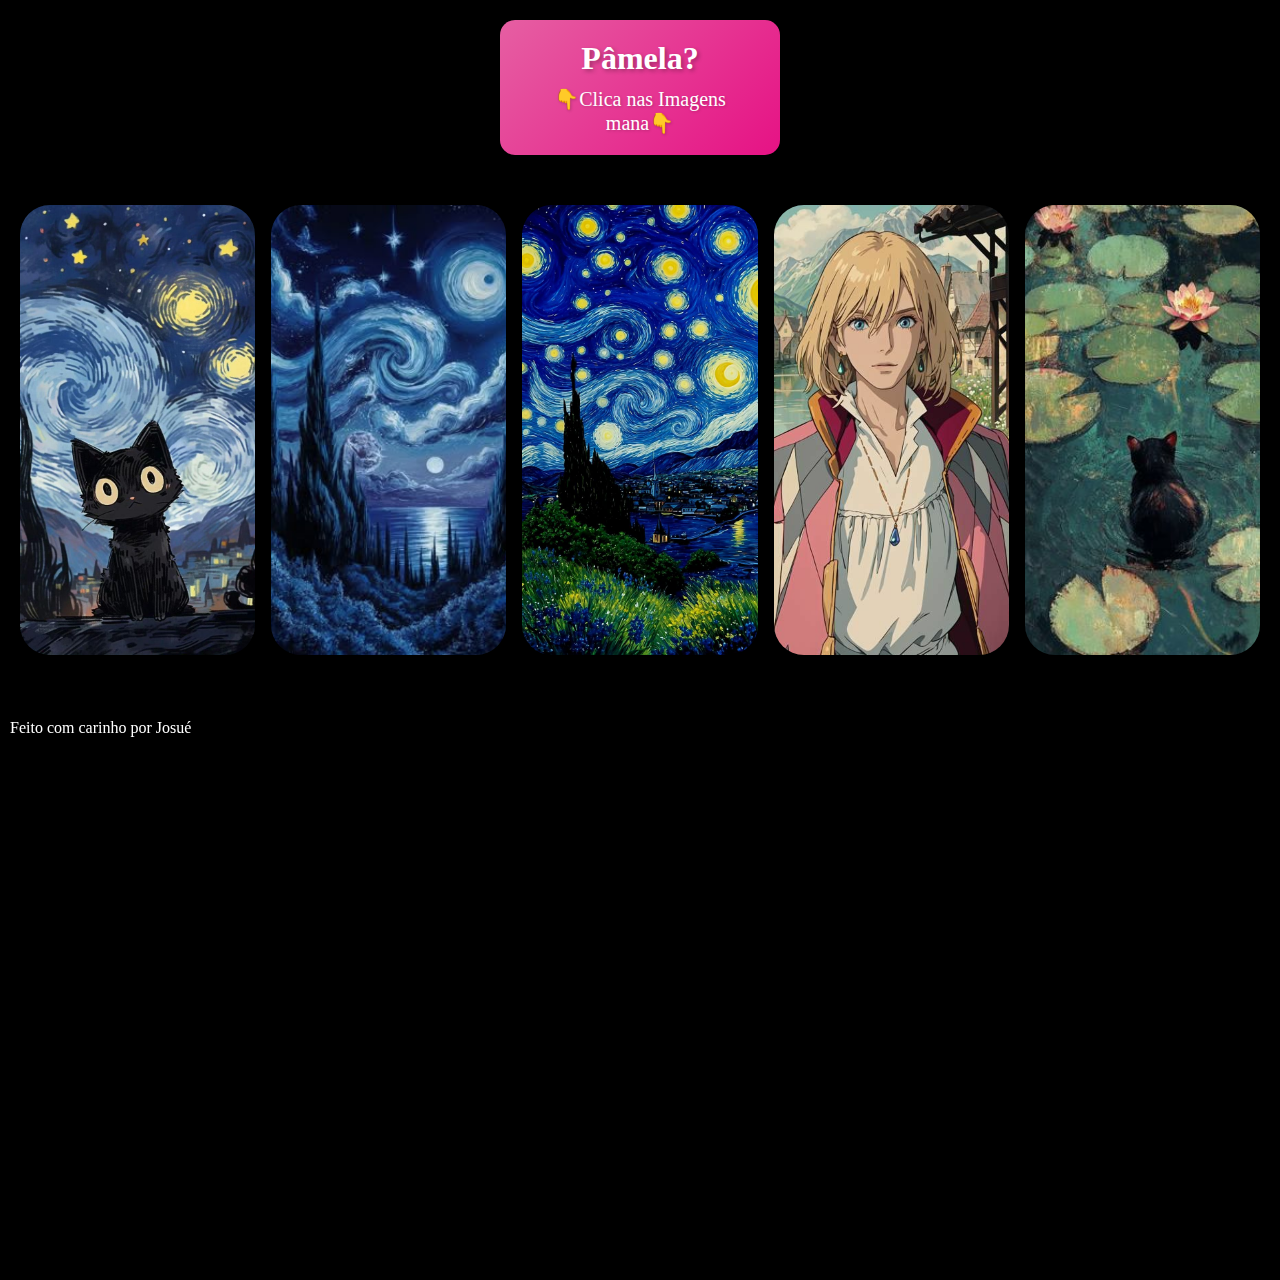
==== main.html @ be00ae37 "update.1" ====
<!DOCTYPE html>
<html lang="en">

<head>
    <meta charset="UTF-8">
    <meta name="viewport" content="width=device-width, initial-scale=1.0">
    <title>xxxx</title>
    <link rel="stylesheet" href="/src/style/main.css">
</head>

<body>
    <!-- cabeçalho -->
    <header class="hero">
        <div class="titulo">
            <h1>Pâmela?</h1>
        </div>
        <div class="sub-titulo">
            <h3>👇Clica nas Imagens mana👇</h3>
        </div>
    </header>

    <div class="lista">
        <div class="item">
            <img src="/src/img/img1.jpg" alt="img">
            <p>Gosto de Você 💟</p>
        </div>
        <div class="item">
            <img src="/src/img/img2.jpg" alt="img">
            <div class="blur-p">
                <p>Queria deixar o site o mais acessível possível… mas não manjo muito de programar pra rodar em celular
                    kkkk. interface de desktop mesmo.
                    Ah, e como não tenho fotos suas, vão umas aleatórias mesmo</p>
            </div>
        </div>
        <div class="item">
            <img src="/src/img/img3.jpg" alt="img">
            <p>Essas semanas em que a gente meio que se aproximou, eu senti algo muito legal e divertido por você. Amei
                o seu jeito, mesmo você sendo um pouco distante às vezes — mas acredito que isso faça parte de quem você
                é, e tá tudo bem.</p>
        </div>
        <div class="item">
            <img src="/src/img/img4.jpg" alt="img">
            <p>Quero muito levar essa nossa amizade além do trabalho, porque eu gosto de você. Quem sabe um dia, quando
                tiver tempo, a gente marca de sair com o João, a Dona Grazy... e eu pago, caso você não possa kkk ❤️🌟
            </p>
        </div>
        <div class="item">
            <img src="/src/img/img5.jpg" alt="img">
            <p>Até terça-feira, depois do feriado, Comprei chocolate pra você, só esqueci de trazer hoje te entrego na
                terça!</p>
        </div>
    </div>


    footer
    <footer class="footer">
        <div class="container">
            <p>Feito com carinho por Josué</p>
        </div>
</body>

</html>
---- src/style/main.css ----
body {
    margin: 0;
    padding: 0;
    background: black;
    width: 100%;
    height: 100vw;
    position: relative; /* Adicionado para referência do header absoluto */
}

/* Cabeçalho */
.hero {
    position: relative;
    top: 20px; 
    left: 50%;
    transform: translateX(-50%);
    text-align: center;
    z-index: 20; 
    background: linear-gradient(135deg, rgba(255, 105, 180, 0.9), rgba(255, 20, 147, 0.9)); /* Gradiente rosa */
    padding: 20px 40px;
    border-radius: 15px;
    box-shadow: 0 4px 15px rgba(0, 0, 0, 0.3);
    animation: fadeInDown 2s ease-out; /* Animação de entrada */
    width: 200px!important;
}

.titulo h1 {
    margin: 0;
    font-size: 32px;
    color: #fff;
    font-weight: bold;
    text-shadow: 2px 2px 4px rgba(0, 0, 0, 0.3);
}

.sub-titulo h3 {
    margin: 10px 0 0;
    font-size: 20px;
    color: #fff;
    font-weight: normal;
    text-shadow: 1px 1px 3px rgba(0, 0, 0, 0.2);
}

/* Animação de entrada */
@keyframes fadeInDown {
    0% {
        opacity: 0;
        transform: translate(-50%, -20px);
    }
    100% {
        opacity: 1;
        transform: translate(-50%, 0);
    }
}

/* Efeito de hover no cabeçalho */
.hero:hover {
    transform: translateX(-50%) scale(1.05);
    transition: transform 0.3s ease;
}

/* Lista de imagens */
.lista {
    display: flex;
    gap: 1em;
    justify-content: center;
    margin-top: 50px; /* Espaçamento para evitar sobreposição com o header */
    padding: 20px; /* Adicionado para dar um pouco de espaço nas laterais */
    

}

.item {
    width: 250px;
    height: 450px;
    overflow: hidden;
    position: relative;
    transition: 1s;

}

.item img {
    width: 100%;
    height: 100%;
    border-radius: 30px;
    object-fit: cover;
}

p {
    background: rgba(0, 0, 0, 0.5)!important; /* Fundo preto com 50% de transparência */
    width: 100%;
    height: auto;
    border-radius: 10px;
    padding: 10px;
    backdrop-filter: blur(5px); /* Aplica um desfoque ao fundo */
    
    
}

p {
    color: rgb(255, 255, 255); /* Texto 100% visível */
    position: relative; /* Garante que o texto não seja afetado pelo fundo */
}

.item p {
    color: rgb(255, 255, 255);
    width: 80%;
    position: absolute;
    top: 100%;
    left: 50%;
    transform: translateX(-50%);
    transition: 1s;
    opacity: 0;
    text-align: center;
    
}

.item:hover {
    transform: scale(1.05);
}

.item:hover p {
    opacity: 1;
    top: 50%;
}

.lista:hover .item:not(:hover) {
    filter: blur(5px);
}

/* Estilos para dispositivos móveis */
@media (max-width: 600px) {
    .hero {
        padding: 15px 20px; /* Padding menor para mobile */
        width: 75%; /* Largura maior para mobile */
    }

    .titulo h1 {
        font-size: 24px; /* Tamanho menor para mobile */
    }

    .sub-titulo h3 {
        font-size: 16px; /* Tamanho menor para mobile */
    }

    .lista {
        margin-top: 20px; /* Espaçamento menor para mobile */
        flex-direction: column; /* Itens em coluna para mobile */
        align-items: center;
        gap: 10px;
    }

    .item {
        width: 90%; /* Largura maior para mobile */
        height: auto; /* Altura automática para mobile */
    }
}
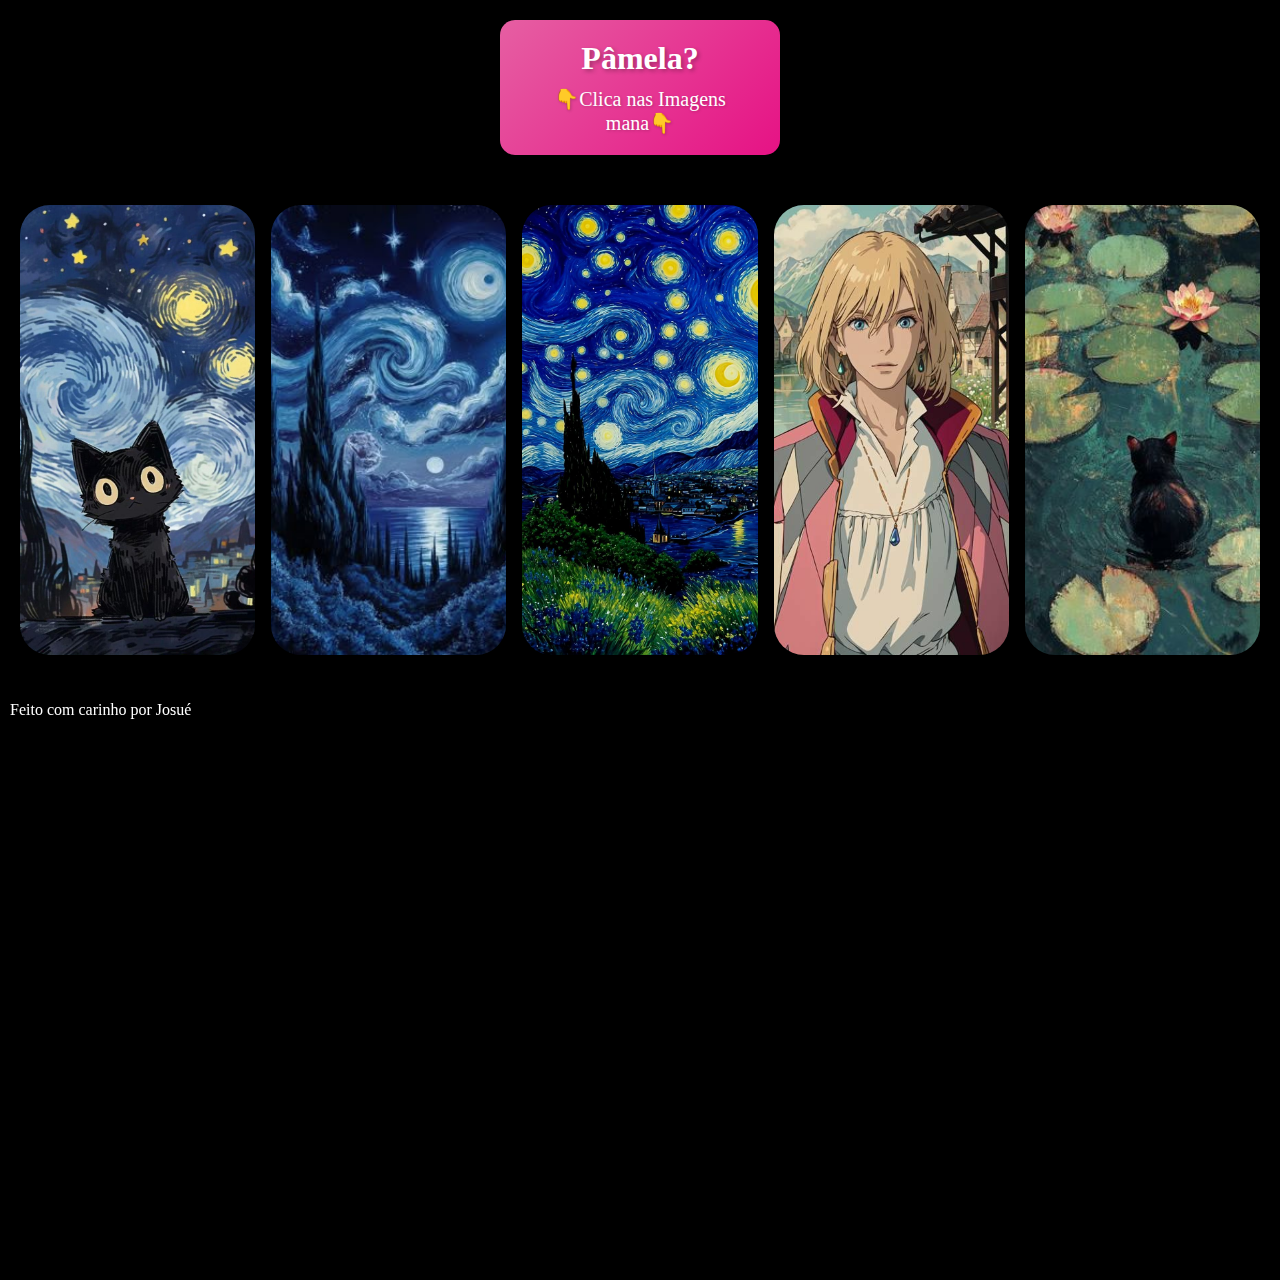
==== commit 70972276: "update21" ====
--- a/main.html
+++ b/main.html
@@ -5,7 +5,7 @@
     <meta charset="UTF-8">
     <meta name="viewport" content="width=device-width, initial-scale=1.0">
     <title>xxxx</title>
-    <link rel="stylesheet" href="/src/style/main.css">
+    <link rel="stylesheet" href="./src/style/main.css">
 </head>
 
 <body>
@@ -21,11 +21,11 @@
 
     <div class="lista">
         <div class="item">
-            <img src="/src/img/img1.jpg" alt="img">
+            <img src="./src/img/img1.jpg" alt="img">
             <p>Gosto de Você 💟</p>
         </div>
         <div class="item">
-            <img src="/src/img/img2.jpg" alt="img">
+            <img src="./src/img/img2.jpg" alt="img">
             <div class="blur-p">
                 <p>Queria deixar o site o mais acessível possível… mas não manjo muito de programar pra rodar em celular
                     kkkk. interface de desktop mesmo.
@@ -33,27 +33,25 @@
             </div>
         </div>
         <div class="item">
-            <img src="/src/img/img3.jpg" alt="img">
+            <img src="./src/img/img3.jpg" alt="img">
             <p>Essas semanas em que a gente meio que se aproximou, eu senti algo muito legal e divertido por você. Amei
                 o seu jeito, mesmo você sendo um pouco distante às vezes — mas acredito que isso faça parte de quem você
                 é, e tá tudo bem.</p>
         </div>
         <div class="item">
-            <img src="/src/img/img4.jpg" alt="img">
+            <img src="./src/img/img4.jpg" alt="img">
             <p>Quero muito levar essa nossa amizade além do trabalho, porque eu gosto de você. Quem sabe um dia, quando
                 tiver tempo, a gente marca de sair com o João, a Dona Grazy... e eu pago, caso você não possa kkk ❤️🌟
             </p>
         </div>
         <div class="item">
-            <img src="/src/img/img5.jpg" alt="img">
+            <img src="./src/img/img5.jpg" alt="img">
             <p>Até terça-feira, depois do feriado, Comprei chocolate pra você, só esqueci de trazer hoje te entrego na
                 terça!</p>
         </div>
     </div>
 
-
-    footer
-    <footer class="footer">
+   <footer class="footer">
         <div class="container">
             <p>Feito com carinho por Josué</p>
         </div>
